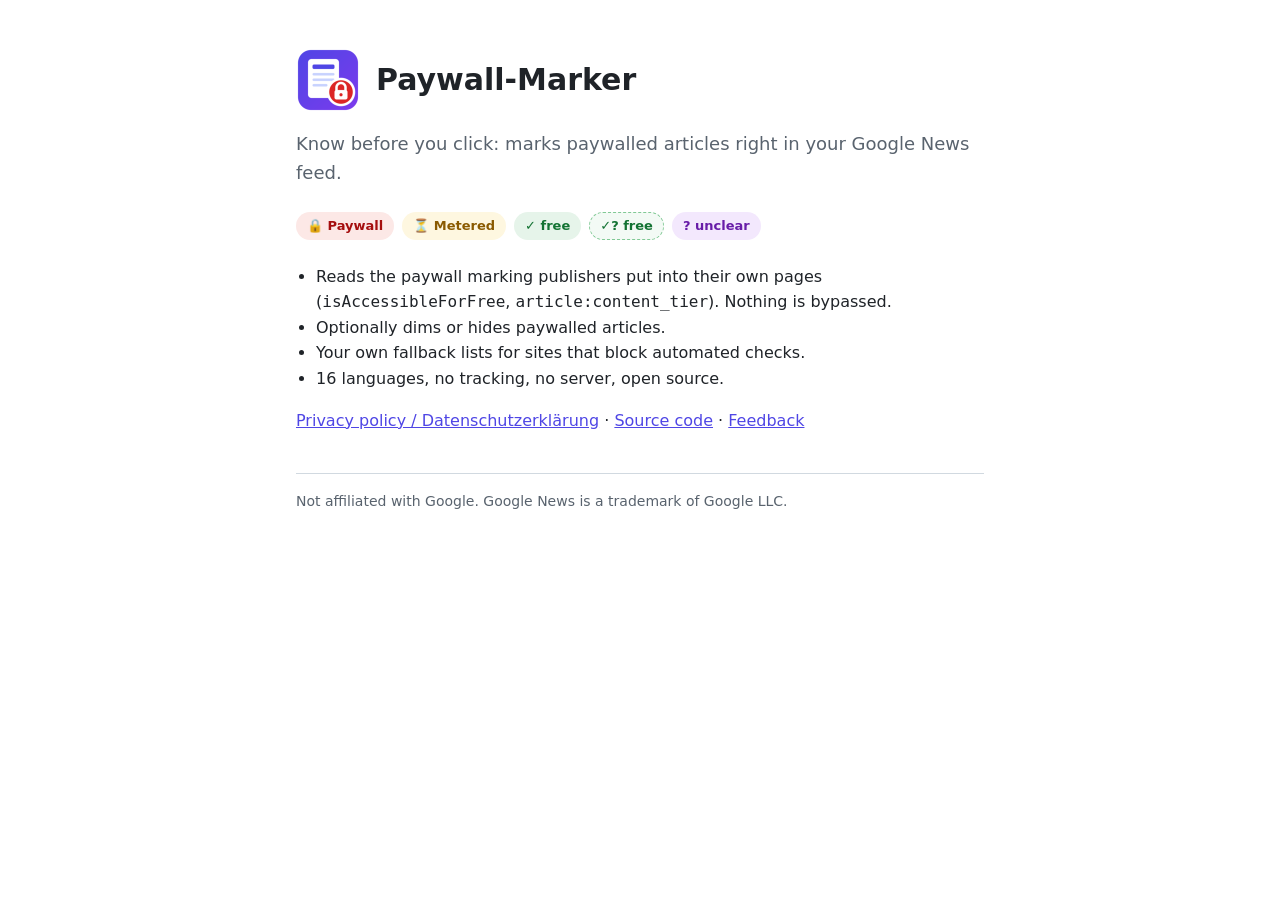
==== docs/index.html @ 7bbe454e "Icons, kürzerer Name, Projektseite und Datenschutzerklärung (GitHub Pages) - Icons 16/32/48/128 px, " ====
<!doctype html>
<html lang="en">
<head>
  <meta charset="utf-8">
  <meta name="viewport" content="width=device-width, initial-scale=1">
  <title>Paywall-Marker</title>
  <meta name="description" content="Chrome extension that marks paywalled articles in your Google News feed before you click.">
  <link rel="icon" href="icon-32.png">
  <style>
    :root { color-scheme: light dark; --fg:#1f2328; --muted:#59636e; --bg:#fff; --line:#d1d9e0; --accent:#4f46e5; --card:#f6f8fa; }
    @media (prefers-color-scheme: dark) { :root { --fg:#e6edf3; --muted:#9198a1; --bg:#0d1117; --line:#30363d; --accent:#a5b4fc; --card:#161b22; } }
    * { box-sizing: border-box; }
    body { margin: 0; font: 16px/1.6 system-ui, sans-serif; color: var(--fg); background: var(--bg); }
    main { max-width: 720px; margin: 0 auto; padding: 48px 16px 64px; }
    header { display: flex; align-items: center; gap: 16px; }
    header img { width: 64px; height: 64px; }
    h1 { margin: 0; font-size: 30px; }
    p.lead { font-size: 18px; color: var(--muted); }
    .tags { display: flex; flex-wrap: wrap; gap: 8px; margin: 24px 0; }
    .tag { padding: 2px 10px; border-radius: 999px; font: 600 13px/22px system-ui, sans-serif; border: 1px solid transparent; }
    .p { background:#fce8e6; color:#a50e0e } .m { background:#fef7e0; color:#8a5a00 } .f { background:#e6f4ea; color:#137333 }
    .l { background:#f3faf5; color:#137333; border:1px dashed #81c995 } .u { background:#f3e8fd; color:#681da8 }
    ul { padding-left: 20px; }
    a { color: var(--accent); }
    footer { margin-top: 40px; padding-top: 16px; border-top: 1px solid var(--line); color: var(--muted); font-size: 14px; }
  </style>
</head>
<body>
<main>
  <header><img src="icon-128.png" alt=""><h1>Paywall-Marker</h1></header>
  <p class="lead">Know before you click: marks paywalled articles right in your Google News feed.</p>
  <div class="tags" aria-label="Tags">
    <span class="tag p">🔒 Paywall</span><span class="tag m">⏳ Metered</span><span class="tag f">✓ free</span><span class="tag l">✓? free</span><span class="tag u">? unclear</span>
  </div>
  <ul>
    <li>Reads the paywall marking publishers put into their own pages (<code>isAccessibleForFree</code>, <code>article:content_tier</code>). Nothing is bypassed.</li>
    <li>Optionally dims or hides paywalled articles.</li>
    <li>Your own fallback lists for sites that block automated checks.</li>
    <li>16 languages, no tracking, no server, open source.</li>
  </ul>
  <p><a href="privacy.html">Privacy policy / Datenschutzerklärung</a> · <a href="https://github.com/VerothSan/paywall-marker">Source code</a> · <a href="https://github.com/VerothSan/paywall-marker/issues">Feedback</a></p>
  <footer>Not affiliated with Google. Google News is a trademark of Google LLC.</footer>
</main>
</body>
</html>
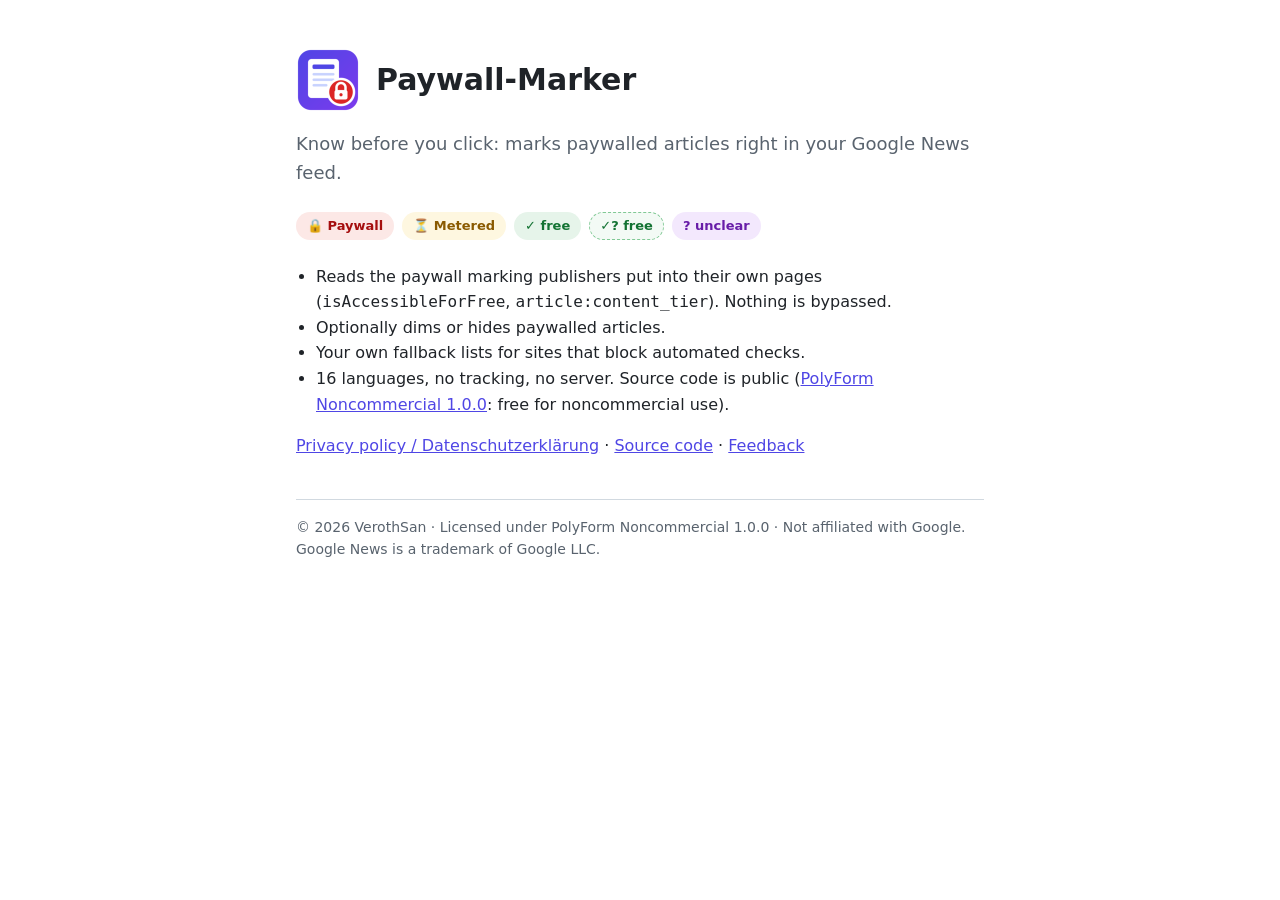
==== commit 8cce942f: "License: PolyForm Noncommercial 1.0.0 - LICENSE.md with the official license text and the Required N" ====
--- a/docs/index.html
+++ b/docs/index.html
@@ -1,4 +1,6 @@
 <!doctype html>
+<!-- SPDX-License-Identifier: PolyForm-Noncommercial-1.0.0
+     Required Notice: Copyright 2026 VerothSan (https://github.com/VerothSan/paywall-marker) -->
 <html lang="en">
 <head>
   <meta charset="utf-8">
@@ -36,10 +38,10 @@
     <li>Reads the paywall marking publishers put into their own pages (<code>isAccessibleForFree</code>, <code>article:content_tier</code>). Nothing is bypassed.</li>
     <li>Optionally dims or hides paywalled articles.</li>
     <li>Your own fallback lists for sites that block automated checks.</li>
-    <li>16 languages, no tracking, no server, open source.</li>
+    <li>16 languages, no tracking, no server. Source code is public (<a href="https://github.com/VerothSan/paywall-marker/blob/main/LICENSE.md">PolyForm Noncommercial 1.0.0</a>: free for noncommercial use).</li>
   </ul>
   <p><a href="privacy.html">Privacy policy / Datenschutzerklärung</a> · <a href="https://github.com/VerothSan/paywall-marker">Source code</a> · <a href="https://github.com/VerothSan/paywall-marker/issues">Feedback</a></p>
-  <footer>Not affiliated with Google. Google News is a trademark of Google LLC.</footer>
+  <footer>© 2026 VerothSan · Licensed under PolyForm Noncommercial 1.0.0 · Not affiliated with Google. Google News is a trademark of Google LLC.</footer>
 </main>
 </body>
 </html>
